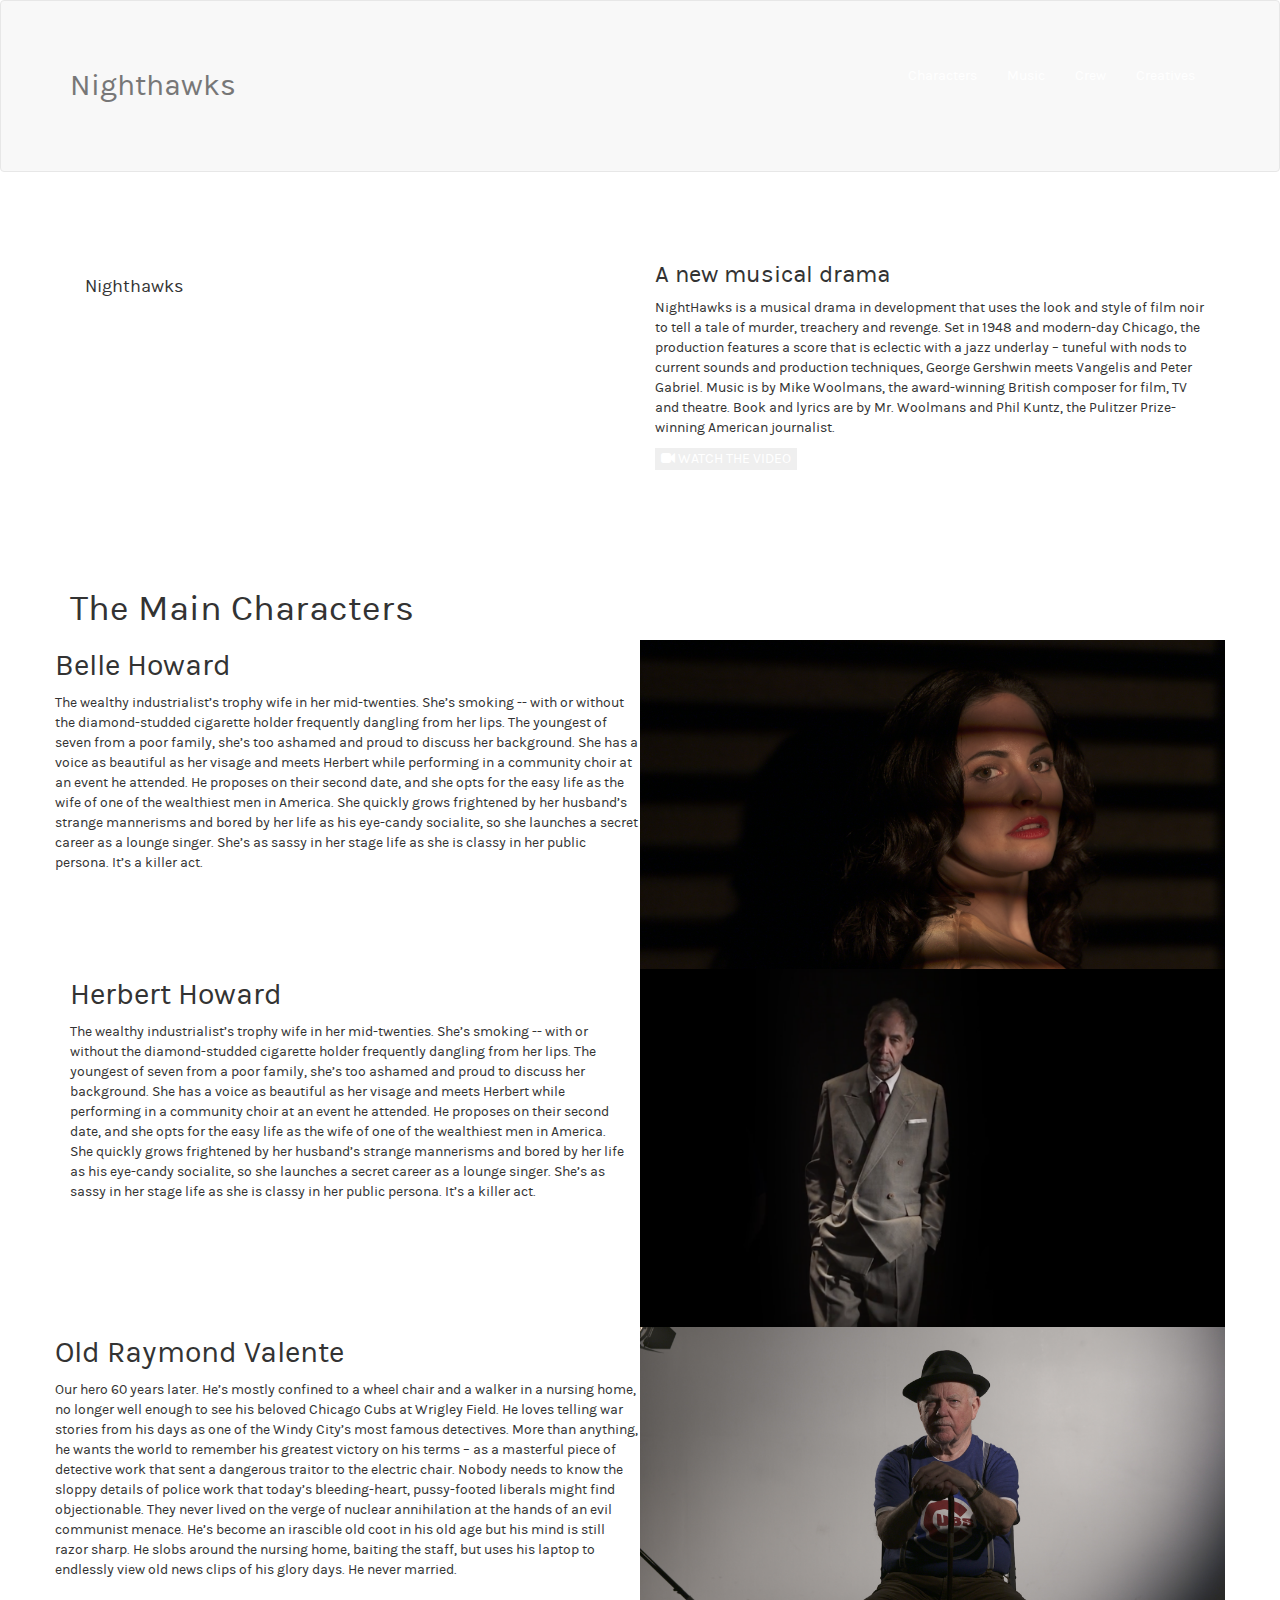
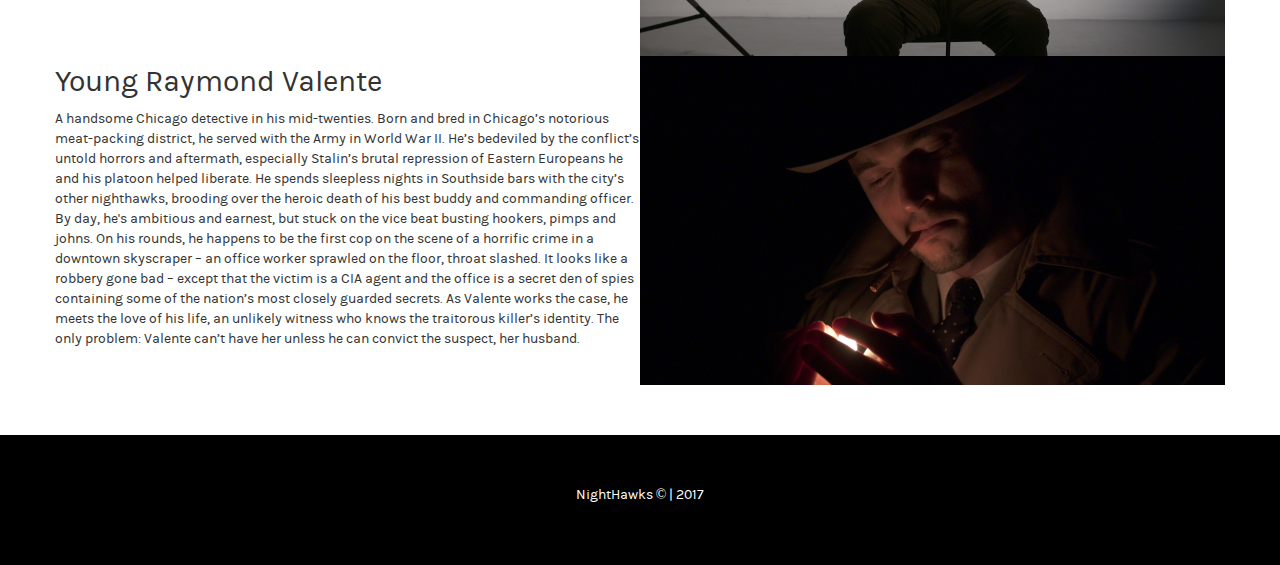
==== creatives.html @ 0ab917a0 "Added creatives and deleted gallery page" ====
<!DOCTYPE html>
<html lang="en">
<head>
	<meta charset="UTF-8">
	<title>NightHawks Musical</title>

	<!-- Custom CSS -->
	<link rel="stylesheet" href="css/style.css">
	
	<!-- FONTS -->
	<link rel="stylesheet" href="fonts/fonts.css">
	
	<!-- FONT AWESOME ICONS -->
	<link rel="stylesheet" href="fonts/font-awesome/css/font-awesome.min.css">

	<!-- BOOTSTRAP CSS -->
	<link rel="stylesheet" href="css/bootstrap.min.css">

</head>
<body id="creatives"> 

<!-- NAV
================================================== -->
<nav class="navbar navbar-default">
  <div class="container">
    <!-- Brand and toggle get grouped for better mobile display -->
    <div class="navbar-header">
      <button type="button" class="navbar-toggle collapsed" data-toggle="collapse" data-target="#bs-example-navbar-collapse-1" aria-expanded="false">
        <span class="sr-only">Toggle navigation</span>
        <span class="icon-bar"></span>
        <span class="icon-bar"></span>
        <span class="icon-bar"></span>
      </button>
      <h4 class="navbar-brand">Nighthawks</h4>
    </div>

    <!-- Collect the nav links, forms, and other content for toggling -->
    <div class="collapse navbar-collapse" id="bs-example-navbar-collapse-1">
		<ul class="nav navbar-nav navbar-right">
	        <li><a href="#characters">Characters</a></li>
	        <li><a href="#music">Music</a></li>
	        <li><a href="#crew">Crew</a></li>
	        <li><a href="#crew">Creatives</a></li>
		</ul>
    </div><!-- /.navbar-collapse -->
  </div><!-- /.container-fluid -->
</nav><!-- /.nav -->

<!-- DESCRIPTION OF MUSICAL
================================================== -->
<div id="musical-story">
	<div class="container clearfix">
		<div class="row">
			<div class="col-sm-6">
				<h1 class="navbar-brand big">Nighthawks</h1>
			</div><!-- col-sm-6 -->
			<div class="col-sm-6">
				<div class="description">
					<h3>A new musical drama</h3>
					<p>NightHawks is a musical drama in development that uses the look and style of film noir to tell a tale of murder, treachery and revenge. Set in 1948 and modern-day Chicago, the production features a score that is eclectic with a jazz underlay – tuneful with nods to current sounds and production techniques, George Gershwin meets Vangelis and Peter Gabriel. Music is by Mike Woolmans, the award-winning British composer for film, TV and theatre. Book and lyrics are by Mr. Woolmans and Phil Kuntz, the Pulitzer Prize-winning American journalist.</p>
					<button><a href="#" data-toggle="modal" data-target="#demo" class="button-outline"><i class="fa fa-video-camera"></i></span> WATCH THE VIDEO</a></button>
				</div>
			</div><!-- col-sm-6 -->
		</div><!-- row -->
	</div><!-- container -->
</div>

<!-- CHARACTERS
================================================== -->

<div id="characters">
	<div class="container">
		<div class="row">
			<div class="col-md-12">
				<h1>The Main Characters</h1>
			</div>
		</div>
		<!-- feature -->
		<div class="row feature">
			<div class="col-md-6 info no-padding">
				<h4>Belle Howard</h4>
				<p>The wealthy industrialist’s trophy wife in her mid-twenties. She’s smoking -- with or without the diamond-studded cigarette holder frequently dangling from her lips. The youngest of seven from a poor family, she’s too ashamed and proud to discuss her background. She has a voice as beautiful as her visage and meets Herbert while performing in a community choir at an event he attended. He proposes on their second date, and she opts for the easy life as the wife of one of the wealthiest men in America. She quickly grows frightened by her husband’s strange mannerisms and bored by her life as his eye-candy socialite, so she launches a secret career as a lounge singer. She’s as sassy in her stage life as she is classy in her public persona. It’s a killer act.</p>
			</div>
			<div class="col-md-6 image no-padding">
				<img src="img/1-character.png" class="img-responsive styled" title="Not Just an Intranet but a Digital Workspace" alt="Digital Workspace" />
			</div>
		</div>
		<!-- feature end -->
		<!-- feature -->
		<div class="row feature backwards no-padding">
			<div class="col-md-6 info">
				<h4>Herbert Howard</h4>
				<p>The wealthy industrialist’s trophy wife in her mid-twenties. She’s smoking -- with or without the diamond-studded cigarette holder frequently dangling from her lips. The youngest of seven from a poor family, she’s too ashamed and proud to discuss her background. She has a voice as beautiful as her visage and meets Herbert while performing in a community choir at an event he attended. He proposes on their second date, and she opts for the easy life as the wife of one of the wealthiest men in America. She quickly grows frightened by her husband’s strange mannerisms and bored by her life as his eye-candy socialite, so she launches a secret career as a lounge singer. She’s as sassy in her stage life as she is classy in her public persona. It’s a killer act.</p>
			</div>
			<div class="col-md-6 image no-padding">
				<img src="img/2-character.png" class="img-responsive styled" title="ranular Permissions and Personalization" alt="Permissions" />
			</div>
		</div>
		<!-- feature end -->
		<!-- feature -->
		<div class="row feature">
			<div class="col-md-6 info no-padding">
				<h4>Old Raymond Valente</h4>
				<p>Our hero 60 years later. He’s mostly confined to a wheel chair and a walker in a nursing home, no longer well enough to see his beloved Chicago Cubs at Wrigley Field. He loves telling war stories from his days as one of the Windy City’s most famous detectives. More than anything, he wants the world to remember his greatest victory on his terms – as a masterful piece of detective work that sent a dangerous traitor to the electric chair. Nobody needs to know the sloppy details of police work that today’s bleeding-heart, pussy-footed liberals might find objectionable. They never lived on the verge of nuclear annihilation at the hands of an evil communist menace. He’s become an irascible old coot in his old age but his mind is still razor sharp. He slobs around the nursing home, baiting the staff, but uses his laptop to endlessly view old news clips of his glory days. He never married.</p>
			</div>
			<div class="col-md-6 image no-padding">
				<img src="img/3-character.png" class="img-responsive" title="End-to-End Support and Services" alt="Support and Services" />
			</div>
		</div>
		<!-- feature end -->
		<!-- feature -->
		<div class="row feature backwards">
			<div class="col-md-6 info no-padding">
				<h4>Young Raymond Valente</h4>
				<p>A handsome Chicago detective in his mid-twenties. Born and bred in Chicago’s notorious meat-packing district, he served with the Army in World War II. He’s bedeviled by the conflict’s untold horrors and aftermath, especially Stalin’s brutal repression of Eastern Europeans he and his platoon helped liberate. He spends sleepless nights in Southside bars with the city’s other nighthawks, brooding over the heroic death of his best buddy and commanding officer. By day, he's ambitious and earnest, but stuck on the vice beat busting hookers, pimps and johns. On his rounds, he happens to be the first cop on the scene of a horrific crime in a downtown skyscraper – an office worker sprawled on the floor, throat slashed. It looks like a robbery gone bad – except that the victim is a CIA agent and the office is a secret den of spies containing some of the nation’s most closely guarded secrets. As Valente works the case, he meets the love of his life, an unlikely witness who knows the traitorous killer’s identity. The only problem: Valente can’t have her unless he can convict the suspect, her husband.</p>
			</div>
			<div class="col-md-6 image no-padding">
				<img src="img/4-character.png" class="img-responsive" title="End-to-End Support and Services" alt="Support and Services" />
			</div>
		</div>
		<!-- feature end -->
		<!-- Video -->
		<div class="modal fade" id="demo">
		  	<div class="modal-dialog video-modal-dialog">
		    	<div class="modal-content video-modal-content">
		      		<!-- 16:9 aspect ratio -->
					<div class="embed-responsive embed-responsive-16by9">
					 	<iframe class="embed-responsive-item" width="853" height="480" src="https://www.youtube.com/embed/QBzocWdY0V0?rel=0&amp;showinfo=0" frameborder="0" allowfullscreen></iframe>
					</div>
		    	</div>
		 	 </div>
		</div>
		<!-- /Video Ends -->
	</div>
</div>

<!-- FOOTER
================================================== -->
<div id="footer">
	<div class="container center">
		<div class="row">
			<div class="col-sm-12">
				<p>NightHawks © | 2017</p>
			</div><!-- col-sm-12 -->
		</div><!-- row -->
	</div><!-- container -->
</div><!-- footer -->
	
</body>
	<!-- JS AFTER BODY -->
	<!-- LIBRARIES -->
	<script src="js/jquery-3.1.1.min.js"></script>
	<script src="js/bootstrap.min.js"></script>

	<script charset='ISO-8859-1' src='https://fast.wistia.com/assets/external/E-v1.js'></script>
	<script charset='ISO-8859-1' src='https://fast.wistia.com/labs/crop-fill/plugin.js'></script>

	<!-- SMOOTH SCROLLING -->
	<script src="js/smooth-scrolling.js"></script>

	
	<script src="js/script.js"></script>

</html>
---- css/style.css ----
/****************** GENERAL *************/

body {
    font-family: karlaregular !important;
}

.container {
    margin: 0;
    padding:50px 0;
}

.btn-red {
	color: #fff;
    background-color: crimson;
}

.center {
    text-align:center;
}

.no-padding {
    padding-left:0 !important;
    padding-right:0 !important;
}

a {
    color:white !important;
}

button {
    border:0;
}

h4 {
    font-size: 30px !important;
}

/****************** HOMEPAGE *************/


/* Header */

#home .navbar {
	margin-bottom:0px;
	/*background:black;*/
	background: black;
	border:0;
    z-index: 1;
    min-height:70px;
    border-bottom: 1px solid;
    width:100%;
}

#home .navbar-default .container {
	margin:0 auto;
    padding: 0 15px;
}

#home .navbar-brand {
    color: white;
    padding: 15px 0 !important; 
    font-family: baskerville !important;
}

#home .navbar-nav>li>a { 
	line-height:40px;
    font-size: 16px;
    color: white;
}

#home .video-background video {
    width: 100%;
    display: block;
}

@media screen and (max-width:1110px) {
    #home .video-background video {

    }
}

/*Creatives*/




/****************** MUSICAL STORY *************/

#home div#musical-story {
    position: relative;
    background: url('../img/header-brackground.jpg');
    overflow: hidden;
    height:800px;
}

/*#home div#musical-description:before {
	content: ' ';
    display: block;
    position: absolute;
    left: 0;
    top: 0;
    width: 100%;
    height: 100%;
    z-index: 1;
    opacity: 0.6;
    background:url('../img/background-story.png');
    background-repeat: no-repeat;
    background-position: 50% 0;
    -ms-background-size: cover;
    -o-background-size: cover;
    -moz-background-size: cover;
    -webkit-background-size: cover;
    background-size: cover;
}*/

#home div#musical-story .navbar-brand.big {
    font-size: 100px;
    margin-top: 300px;
}

#home div#musical-story .description {
    background: rgba(0,0,0,0.6);
    padding: 50px;
    margin-top: 50px;
}

#home div#musical-story p {
    font-size: 20px;
    margin-bottom: 30px;
}

#home div#musical-story h3 {
    font-size: 37px;
    margin-bottom: 25px;
}

#home div#musical-story h3, #home div#musical-story p, #home div#musical-story button  {
	color: #FFF;
    position: relative;
    z-index: 3;
}

#home div#musical-story button {
    background:white;
    padding:10px 20px;
    color:white;
}

#home div#musical-story button {
   background:#f92a2a;
}


/*
VIDEO RESPONSIVE
*/

.video-container {
    position:relative;
    padding-bottom:56.25%;
    padding-top:30px;
    height:0;
    overflow:hidden;
}

.video-container iframe, .video-container object, .video-container embed {
    position:absolute;
    top:0;
    left:0;
    width:100%;
    height:100%;
}

.modal.in .modal-dialog {
    -webkit-transform: translate(0, 150px);
    -ms-transform: translate(0, 150px);
    -o-transform: translate(0, 150px);
    transform: translate(0, 150px);
}

/****************** CHARACTERS *************/

#home div#characters {
    background: white;
}    

#home div#characters h1, #home div#characters h4 {
    font-family: true_crimesregular, non-serif;
}

#home div#characters h1 {
    font-weight: bold;
    font-size:80px;
}

#home #characters .feature .info {
    padding-left: 40px;
    margin-top: 40px;
}

#home #characters .feature .info p {
    color: #6C7279;
    font-size: 14px;
    margin-top: 20px;
    line-height: 24px;
    width: 83%;
    font-weight: 400;
}

#home #characters .feature .image img {
    height: 420px;
    object-fit: cover;
}

@media (min-width: 992px) {
    #home #characters .feature.backwards .info {
        float:right;
    }
}

/****************** VIDEO CONFIGS *************/

video::-webkit-media-controls {
  display: none;
}

/* Could Use thise as well for Individual Controls */
video::-webkit-media-controls-play-button {}

video::-webkit-media-controls-volume-slider {}

video::-webkit-media-controls-mute-button {}

video::-webkit-media-controls-timeline {}

video::-webkit-media-controls-current-time-display {}

/****************** FOOTER *************/

#footer {
    background: black;
    color: white;
}
---- fonts/fonts.css ----
/* Generated by Font Squirrel (https://www.fontsquirrel.com) on February 13, 2017 */
/******************************** BASKERVILLE FONT ********************************/

@font-face {
    font-family: 'libre_baskervillebold';
    src: url('Baskerville/librebaskerville-bold-webfont.woff2') format('woff2'),
         url('Baskerville/librebaskerville-bold-webfont.woff') format('woff');
    font-weight: normal;
    font-style: normal;
}

@font-face {
    font-family: 'libre_baskervilleitalic';
    src: url('Baskerville/librebaskerville-italic-webfont.woff2') format('woff2'),
         url('Baskerville/librebaskerville-italic-webfont.woff') format('woff');
    font-weight: normal;
    font-style: normal;
}

@font-face {
    font-family: 'libre_baskervilleregular';
    src: url('Baskerville/librebaskerville-regular-webfont.woff2') format('woff2'),
         url('Baskerville/librebaskerville-regular-webfont.woff') format('woff');
    font-weight: normal;
    font-style: normal;
}

/******************************** KARLA FONT ***************************************/

@font-face {
    font-family: 'karlabold';
    src: url('karla/karla-bold-webfont.woff2') format('woff2'),
         url('karla/karla-bold-webfont.woff') format('woff');
    font-weight: normal;
    font-style: normal;
}

@font-face {
    font-family: 'karlabolditalic';
    src: url('karla/karla-bolditalic-webfont.woff2') format('woff2'),
         url('karla/karla-bolditalic-webfont.woff') format('woff');
    font-weight: normal;
    font-style: normal;
}

@font-face {
    font-family: 'karlaitalic';
    src: url('karla/karla-italic-webfont.woff2') format('woff2'),
         url('karla/karla-italic-webfont.woff') format('woff');
    font-weight: normal;
    font-style: normal;
}

@font-face {
    font-family: 'karlaregular';
    src: url('karla/karla-regular-webfont.woff2') format('woff2'),
         url('karla/karla-regular-webfont.woff') format('woff');
    font-weight: normal;
    font-style: normal;
}

/******************************** TRUE CRIMES FONT ***************************************/

@font-face {
    font-family: 'true_crimesregular';
    src: url('true-crimes/true-crimes-webfont.woff2') format('woff2'),
         url('true-crimes/true-crimes-webfont.woff') format('woff');
    font-weight: normal;
    font-style: normal;

}
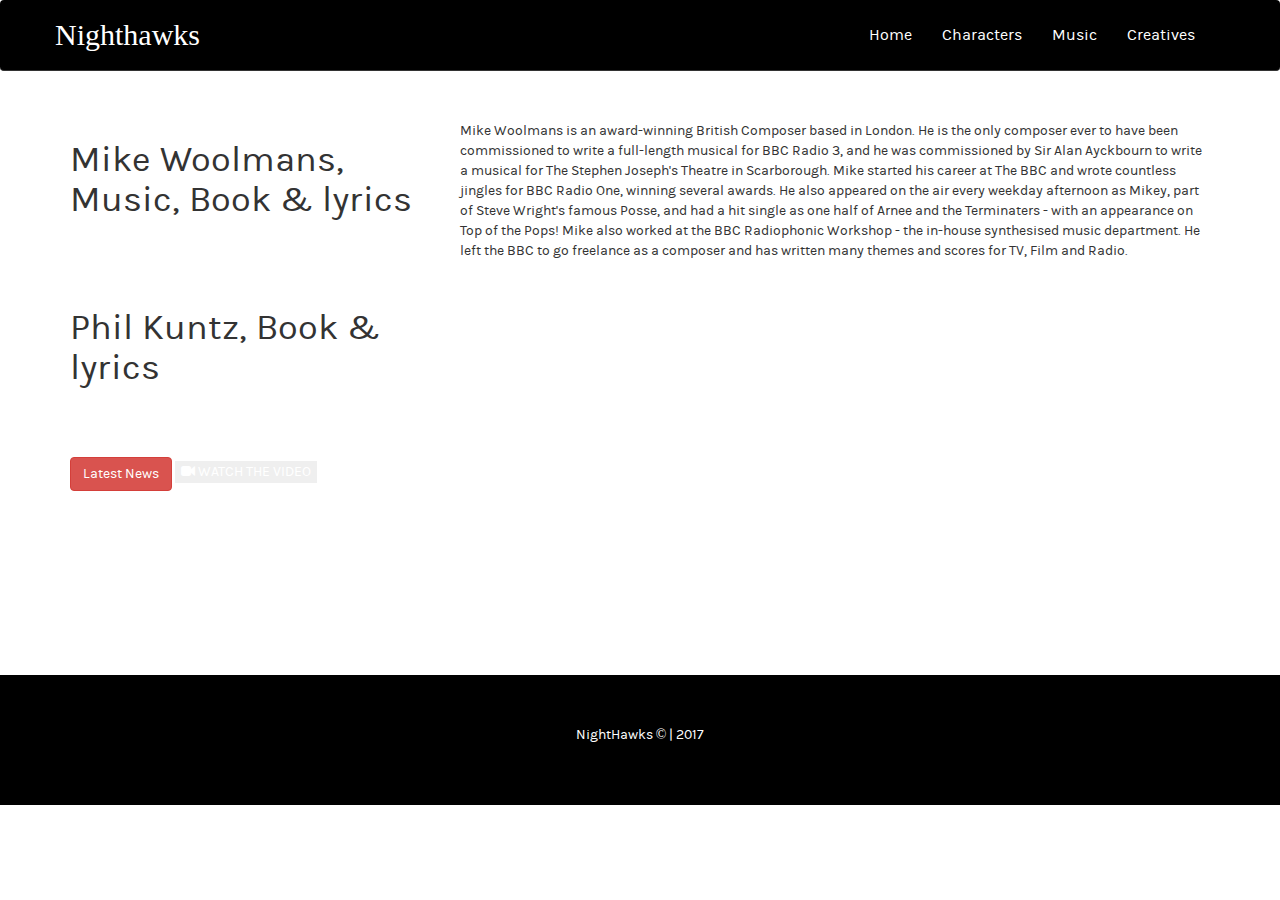
==== commit c7e194f7: "Creatives page added" ====
--- a/creatives.html
+++ b/creatives.html
@@ -37,87 +37,44 @@
     <!-- Collect the nav links, forms, and other content for toggling -->
     <div class="collapse navbar-collapse" id="bs-example-navbar-collapse-1">
 		<ul class="nav navbar-nav navbar-right">
+	        <li><a href="index.html">Home</a></li>
 	        <li><a href="#characters">Characters</a></li>
-	        <li><a href="#music">Music</a></li>
-	        <li><a href="#crew">Crew</a></li>
-	        <li><a href="#crew">Creatives</a></li>
+	        <li><a href="music.html">Music</a></li>
+	        <li><a href="creatives.html">Creatives</a></li>
 		</ul>
     </div><!-- /.navbar-collapse -->
   </div><!-- /.container-fluid -->
 </nav><!-- /.nav -->
 
-<!-- DESCRIPTION OF MUSICAL
+<!-- DESCRIPTION OF CREATIVE PRODUCERS
 ================================================== -->
-<div id="musical-story">
-	<div class="container clearfix">
-		<div class="row">
-			<div class="col-sm-6">
-				<h1 class="navbar-brand big">Nighthawks</h1>
-			</div><!-- col-sm-6 -->
-			<div class="col-sm-6">
-				<div class="description">
-					<h3>A new musical drama</h3>
-					<p>NightHawks is a musical drama in development that uses the look and style of film noir to tell a tale of murder, treachery and revenge. Set in 1948 and modern-day Chicago, the production features a score that is eclectic with a jazz underlay – tuneful with nods to current sounds and production techniques, George Gershwin meets Vangelis and Peter Gabriel. Music is by Mike Woolmans, the award-winning British composer for film, TV and theatre. Book and lyrics are by Mr. Woolmans and Phil Kuntz, the Pulitzer Prize-winning American journalist.</p>
-					<button><a href="#" data-toggle="modal" data-target="#demo" class="button-outline"><i class="fa fa-video-camera"></i></span> WATCH THE VIDEO</a></button>
-				</div>
-			</div><!-- col-sm-6 -->
-		</div><!-- row -->
-	</div><!-- container -->
-</div>
 
+<div class="container">
+    <div class="row creatives">
+        <div class="col-md-4">
+           <h1>Mike Woolmans, Music, Book & lyrics</h1> 
+        </div>
+        <div class="col-md-8">
+            Mike Woolmans is an award-winning British Composer based in London. He is the only composer ever to have been commissioned to write a full-length musical for BBC Radio 3, and he was commissioned by Sir Alan Ayckbourn to write a musical for The Stephen Joseph's Theatre in Scarborough. Mike started his career at The BBC and wrote countless jingles for BBC Radio One, winning several awards. He also appeared on the air every weekday afternoon as Mikey, part of Steve Wright's famous Posse, and had a hit single as one half of Arnee and the Terminaters - with an appearance on Top of the Pops! Mike also worked at the BBC Radiophonic Workshop - the in-house synthesised music department. He left the BBC to go freelance as a composer and has written many themes and scores for TV, Film and Radio.
+        </div>
+        <div class="col-md-4">
+           <h1>Phil Kuntz, Book & lyrics</h1> 
+        </div>
+        <div class="col-md-8">
+            
+        </div>
+        <div class="col-md-4">
+            <a class="btn btn-danger" href="#" role="button">Latest News</a>
+            <button><a href="#" data-toggle="modal" data-target="#demo" class="button-outline"><i class="fa fa-video-camera"></i></span> WATCH THE VIDEO</a></button>
+        </div>
+    </div>
+</div>				
+					
+					
 <!-- CHARACTERS
 ================================================== -->
 
-<div id="characters">
-	<div class="container">
-		<div class="row">
-			<div class="col-md-12">
-				<h1>The Main Characters</h1>
-			</div>
-		</div>
-		<!-- feature -->
-		<div class="row feature">
-			<div class="col-md-6 info no-padding">
-				<h4>Belle Howard</h4>
-				<p>The wealthy industrialist’s trophy wife in her mid-twenties. She’s smoking -- with or without the diamond-studded cigarette holder frequently dangling from her lips. The youngest of seven from a poor family, she’s too ashamed and proud to discuss her background. She has a voice as beautiful as her visage and meets Herbert while performing in a community choir at an event he attended. He proposes on their second date, and she opts for the easy life as the wife of one of the wealthiest men in America. She quickly grows frightened by her husband’s strange mannerisms and bored by her life as his eye-candy socialite, so she launches a secret career as a lounge singer. She’s as sassy in her stage life as she is classy in her public persona. It’s a killer act.</p>
-			</div>
-			<div class="col-md-6 image no-padding">
-				<img src="img/1-character.png" class="img-responsive styled" title="Not Just an Intranet but a Digital Workspace" alt="Digital Workspace" />
-			</div>
-		</div>
-		<!-- feature end -->
-		<!-- feature -->
-		<div class="row feature backwards no-padding">
-			<div class="col-md-6 info">
-				<h4>Herbert Howard</h4>
-				<p>The wealthy industrialist’s trophy wife in her mid-twenties. She’s smoking -- with or without the diamond-studded cigarette holder frequently dangling from her lips. The youngest of seven from a poor family, she’s too ashamed and proud to discuss her background. She has a voice as beautiful as her visage and meets Herbert while performing in a community choir at an event he attended. He proposes on their second date, and she opts for the easy life as the wife of one of the wealthiest men in America. She quickly grows frightened by her husband’s strange mannerisms and bored by her life as his eye-candy socialite, so she launches a secret career as a lounge singer. She’s as sassy in her stage life as she is classy in her public persona. It’s a killer act.</p>
-			</div>
-			<div class="col-md-6 image no-padding">
-				<img src="img/2-character.png" class="img-responsive styled" title="ranular Permissions and Personalization" alt="Permissions" />
-			</div>
-		</div>
-		<!-- feature end -->
-		<!-- feature -->
-		<div class="row feature">
-			<div class="col-md-6 info no-padding">
-				<h4>Old Raymond Valente</h4>
-				<p>Our hero 60 years later. He’s mostly confined to a wheel chair and a walker in a nursing home, no longer well enough to see his beloved Chicago Cubs at Wrigley Field. He loves telling war stories from his days as one of the Windy City’s most famous detectives. More than anything, he wants the world to remember his greatest victory on his terms – as a masterful piece of detective work that sent a dangerous traitor to the electric chair. Nobody needs to know the sloppy details of police work that today’s bleeding-heart, pussy-footed liberals might find objectionable. They never lived on the verge of nuclear annihilation at the hands of an evil communist menace. He’s become an irascible old coot in his old age but his mind is still razor sharp. He slobs around the nursing home, baiting the staff, but uses his laptop to endlessly view old news clips of his glory days. He never married.</p>
-			</div>
-			<div class="col-md-6 image no-padding">
-				<img src="img/3-character.png" class="img-responsive" title="End-to-End Support and Services" alt="Support and Services" />
-			</div>
-		</div>
-		<!-- feature end -->
-		<!-- feature -->
-		<div class="row feature backwards">
-			<div class="col-md-6 info no-padding">
-				<h4>Young Raymond Valente</h4>
-				<p>A handsome Chicago detective in his mid-twenties. Born and bred in Chicago’s notorious meat-packing district, he served with the Army in World War II. He’s bedeviled by the conflict’s untold horrors and aftermath, especially Stalin’s brutal repression of Eastern Europeans he and his platoon helped liberate. He spends sleepless nights in Southside bars with the city’s other nighthawks, brooding over the heroic death of his best buddy and commanding officer. By day, he's ambitious and earnest, but stuck on the vice beat busting hookers, pimps and johns. On his rounds, he happens to be the first cop on the scene of a horrific crime in a downtown skyscraper – an office worker sprawled on the floor, throat slashed. It looks like a robbery gone bad – except that the victim is a CIA agent and the office is a secret den of spies containing some of the nation’s most closely guarded secrets. As Valente works the case, he meets the love of his life, an unlikely witness who knows the traitorous killer’s identity. The only problem: Valente can’t have her unless he can convict the suspect, her husband.</p>
-			</div>
-			<div class="col-md-6 image no-padding">
-				<img src="img/4-character.png" class="img-responsive" title="End-to-End Support and Services" alt="Support and Services" />
-			</div>
-		</div>
+
 		<!-- feature end -->
 		<!-- Video -->
 		<div class="modal fade" id="demo">
--- a/css/style.css
+++ b/css/style.css
@@ -82,7 +82,42 @@
 /*Creatives*/
 
 
-
+#creatives .navbar {
+	margin-bottom:0px;
+	/*background:black;*/
+	background: black;
+	border:0;
+    z-index: 1;
+    min-height:70px;
+    border-bottom: 1px solid;
+    width:100%;
+}
+
+#creatives .navbar-default .container {
+	margin:0 auto;
+    padding: 0 15px;
+}
+
+#creatives .navbar-brand {
+    color: white;
+    padding: 15px 0 !important; 
+    font-family: baskerville !important;
+}
+
+#creatives .navbar-nav>li>a { 
+	line-height:40px;
+    font-size: 16px;
+    color: white;
+}
+
+#creatives .video-background video {
+    width: 100%;
+    display: block;
+}
+
+.creatives div {
+    height: 12em;
+}
 
 /****************** MUSICAL STORY *************/
 
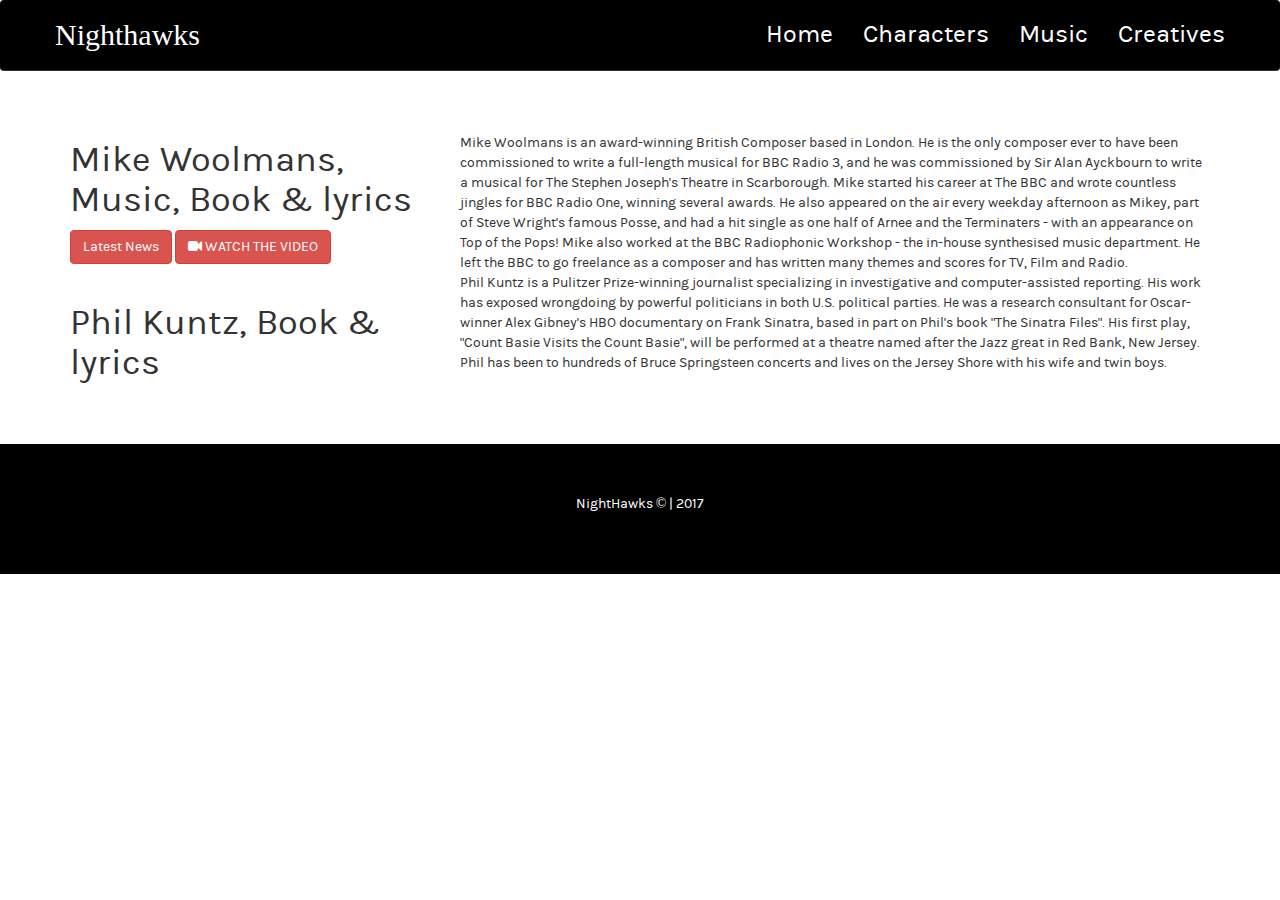
==== commit 466bb0ec: "Creatives updated+Nav changed" ====
--- a/creatives.html
+++ b/creatives.html
@@ -22,50 +22,44 @@
 <!-- NAV
 ================================================== -->
 <nav class="navbar navbar-default">
-  <div class="container">
-    <!-- Brand and toggle get grouped for better mobile display -->
-    <div class="navbar-header">
-      <button type="button" class="navbar-toggle collapsed" data-toggle="collapse" data-target="#bs-example-navbar-collapse-1" aria-expanded="false">
-        <span class="sr-only">Toggle navigation</span>
-        <span class="icon-bar"></span>
-        <span class="icon-bar"></span>
-        <span class="icon-bar"></span>
-      </button>
-      <h4 class="navbar-brand">Nighthawks</h4>
-    </div>
-
-    <!-- Collect the nav links, forms, and other content for toggling -->
-    <div class="collapse navbar-collapse" id="bs-example-navbar-collapse-1">
-		<ul class="nav navbar-nav navbar-right">
+    <div class="container">
+      <div class="row"> 
+        <div class="navbar-header col-sm-3">
+            <h4 class="navbar-brand">Nighthawks</h4>
+        </div>
+        <div col-sm-7>
+            <ul class="nav navbar-nav navbar-right">
 	        <li><a href="index.html">Home</a></li>
 	        <li><a href="#characters">Characters</a></li>
 	        <li><a href="music.html">Music</a></li>
 	        <li><a href="creatives.html">Creatives</a></li>
 		</ul>
-    </div><!-- /.navbar-collapse -->
-  </div><!-- /.container-fluid -->
-</nav><!-- /.nav -->
+        </div>
+      </div>     
+    </div>
+</nav>
 
 <!-- DESCRIPTION OF CREATIVE PRODUCERS
 ================================================== -->
 
 <div class="container">
     <div class="row creatives">
-        <div class="col-md-4">
-           <h1>Mike Woolmans, Music, Book & lyrics</h1> 
+        <div class="col-md-4 creative-title">
+           <h1>Mike Woolmans, Music, Book & lyrics</h1>
+           <a class="btn btn-danger" href="#" role="button">Latest News</a>
+           <a href="#" data-toggle="modal" data-target="#demo" class="btn btn-danger"><i class="fa fa-video-camera"></i></span> WATCH THE VIDEO</a> 
         </div>
-        <div class="col-md-8">
+        <div class="col-md-8 creative-description">
             Mike Woolmans is an award-winning British Composer based in London. He is the only composer ever to have been commissioned to write a full-length musical for BBC Radio 3, and he was commissioned by Sir Alan Ayckbourn to write a musical for The Stephen Joseph's Theatre in Scarborough. Mike started his career at The BBC and wrote countless jingles for BBC Radio One, winning several awards. He also appeared on the air every weekday afternoon as Mikey, part of Steve Wright's famous Posse, and had a hit single as one half of Arnee and the Terminaters - with an appearance on Top of the Pops! Mike also worked at the BBC Radiophonic Workshop - the in-house synthesised music department. He left the BBC to go freelance as a composer and has written many themes and scores for TV, Film and Radio.
         </div>
-        <div class="col-md-4">
+        <div class="col-md-4 creative-title creative-description">
            <h1>Phil Kuntz, Book & lyrics</h1> 
         </div>
         <div class="col-md-8">
-            
+           Phil Kuntz is a Pulitzer Prize-winning journalist specializing in investigative and computer-assisted reporting. His work has exposed wrongdoing by powerful politicians in both U.S. political parties. He was a research consultant for Oscar-winner Alex Gibney's HBO documentary on Frank Sinatra, based in part on Phil's book "The Sinatra Files". His first play, "Count Basie Visits the Count Basie", will be performed at a theatre named after the Jazz great in Red Bank, New Jersey. Phil has been to hundreds of Bruce Springsteen concerts and lives on the Jersey Shore with his wife and twin boys. 
         </div>
         <div class="col-md-4">
-            <a class="btn btn-danger" href="#" role="button">Latest News</a>
-            <button><a href="#" data-toggle="modal" data-target="#demo" class="button-outline"><i class="fa fa-video-camera"></i></span> WATCH THE VIDEO</a></button>
+            
         </div>
     </div>
 </div>				
--- a/css/style.css
+++ b/css/style.css
@@ -36,7 +36,6 @@
 }
 
 /****************** HOMEPAGE *************/
-
 
 /* Header */
 
@@ -73,12 +72,6 @@
     display: block;
 }
 
-@media screen and (max-width:1110px) {
-    #home .video-background video {
-
-    }
-}
-
 /*Creatives*/
 
 
@@ -104,10 +97,20 @@
     font-family: baskerville !important;
 }
 
+
+#creatives .navbar-nav>li {
+    display: inline-block;
+}
+
 #creatives .navbar-nav>li>a { 
 	line-height:40px;
-    font-size: 16px;
-    color: white;
+    font-size: 25px;
+    color: white;
+    
+}
+
+#creatives .navbar-nav>li>a:hover {
+    text-decoration: underline !important;
 }
 
 #creatives .video-background video {
@@ -115,10 +118,13 @@
     display: block;
 }
 
-.creatives div {
-    height: 12em;
-}
-
+.creative-title {
+    
+}
+
+.creative-description {
+    padding-top: 1%;
+}
 /****************** MUSICAL STORY *************/
 
 #home div#musical-story {
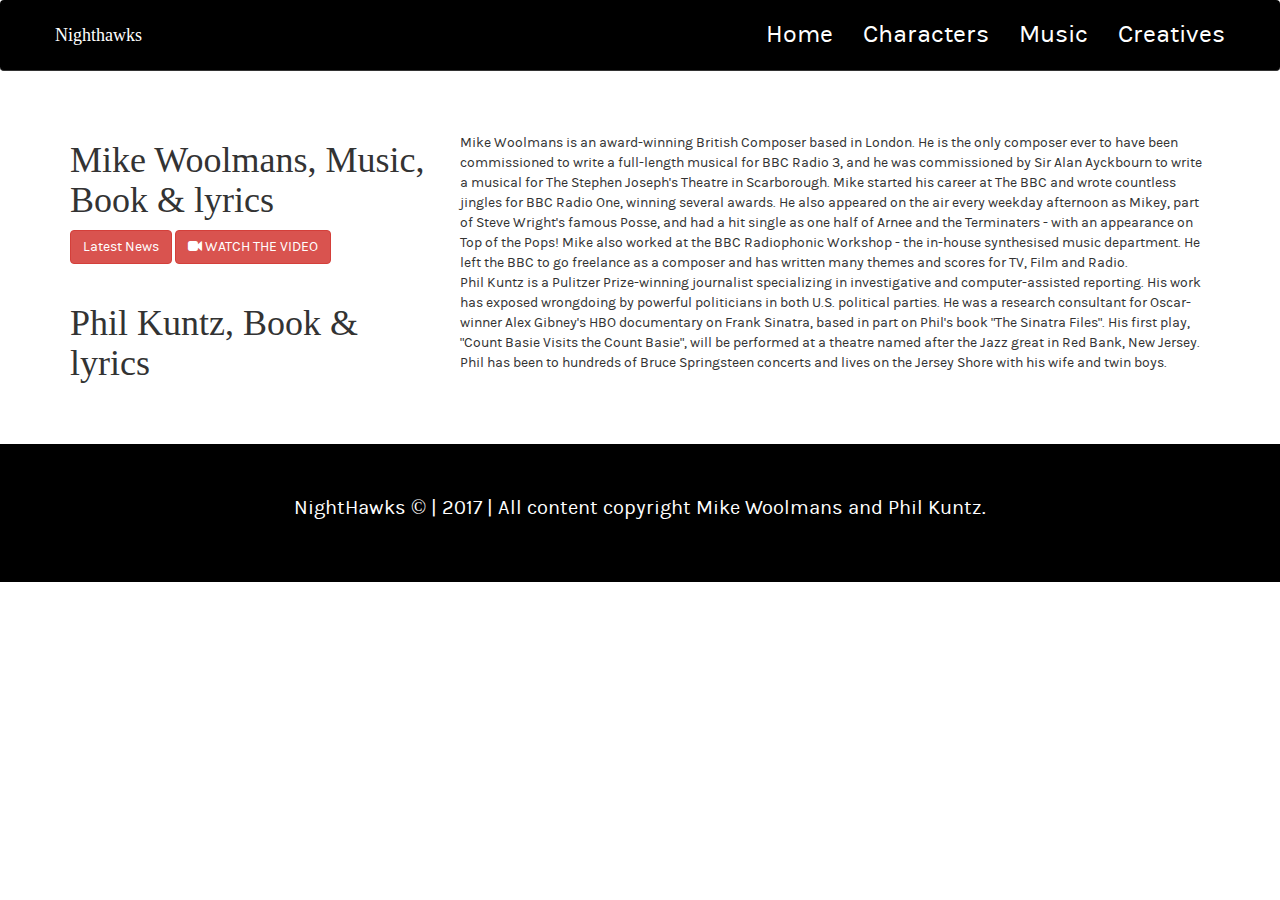
==== commit f4a206e9: "Bg images added/Media Query added/" ====
--- a/creatives.html
+++ b/creatives.html
@@ -61,7 +61,7 @@
         <div class="col-md-4">
             
         </div>
-    </div>
+        
 </div>				
 					
 					
@@ -91,7 +91,7 @@
 	<div class="container center">
 		<div class="row">
 			<div class="col-sm-12">
-				<p>NightHawks © | 2017</p>
+				<p>NightHawks © | 2017 | All content copyright Mike Woolmans and Phil Kuntz. </p>
 			</div><!-- col-sm-12 -->
 		</div><!-- row -->
 	</div><!-- container -->
--- a/css/style.css
+++ b/css/style.css
@@ -2,6 +2,11 @@
 
 body {
     font-family: karlaregular !important;
+}
+
+h1, h2, h3 {
+    font-family: baskerville !important;
+    
 }
 
 .container {
@@ -24,15 +29,20 @@
 }
 
 a {
-    color:white !important;
+    color:white;
 }
 
 button {
     border:0;
 }
 
-h4 {
-    font-size: 30px !important;
+a, a:focus, a:hover, button, button:hover, button:focus {
+    outline-offset: 0 !important; 
+    outline:0 !important;
+}
+
+p {
+    font-size:20px;
 }
 
 /****************** HOMEPAGE *************/
@@ -40,14 +50,18 @@
 /* Header */
 
 #home .navbar {
+    /*background-image:url('../img/global/wall-nav-bg.jpg');*/
+    background-color:black;
+    background-size: cover;
 	margin-bottom:0px;
 	/*background:black;*/
-	background: black;
 	border:0;
     z-index: 1;
     min-height:70px;
     border-bottom: 1px solid;
+    border-radius: 0;
     width:100%;
+    font-family: karlaregular !important;
 }
 
 #home .navbar-default .container {
@@ -57,8 +71,8 @@
 
 #home .navbar-brand {
     color: white;
-    padding: 15px 0 !important; 
     font-family: baskerville !important;
+    font-size: 30px;
 }
 
 #home .navbar-nav>li>a { 
@@ -72,8 +86,17 @@
     display: block;
 }
 
+.collapse {
+    display:block !important;
+}
+
+@media screen and (max-width:767px) {
+    .nav > li {
+        display: inline-block !important;
+    }
+}
+
 /*Creatives*/
-
 
 #creatives .navbar {
 	margin-bottom:0px;
@@ -118,49 +141,40 @@
     display: block;
 }
 
-.creative-title {
-    
+.creatives hr {
+    border: none;
+    height: 1px;
+    background:lightgray;
+    width:100%;
 }
 
 .creative-description {
     padding-top: 1%;
 }
+
 /****************** MUSICAL STORY *************/
 
 #home div#musical-story {
     position: relative;
-    background: url('../img/header-brackground.jpg');
+    background: url('../img/ALLFOUR1copy.jpg');
     overflow: hidden;
-    height:800px;
-}
-
-/*#home div#musical-description:before {
-	content: ' ';
-    display: block;
-    position: absolute;
-    left: 0;
-    top: 0;
-    width: 100%;
-    height: 100%;
-    z-index: 1;
-    opacity: 0.6;
-    background:url('../img/background-story.png');
-    background-repeat: no-repeat;
-    background-position: 50% 0;
-    -ms-background-size: cover;
-    -o-background-size: cover;
-    -moz-background-size: cover;
-    -webkit-background-size: cover;
-    background-size: cover;
-}*/
+    height: auto;
+    font-family: karlaregular;
+}
 
 #home div#musical-story .navbar-brand.big {
-    font-size: 100px;
+    font-size: 100px !important;
     margin-top: 300px;
 }
 
+@media screen and (max-width: 1199px) {
+   #home div#musical-story .navbar-brand.big {
+        margin-top: 50px !important;
+    }
+}
+
 #home div#musical-story .description {
-    background: rgba(0,0,0,0.6);
+    background: rgba(0,0,0,1);
     padding: 50px;
     margin-top: 50px;
 }
@@ -191,6 +205,11 @@
    background:#f92a2a;
 }
 
+@media screen and (max-width: 991px) {
+   #home div#musical-story .description {
+        margin-top: 200px;
+    }
+}
 
 /*
 VIDEO RESPONSIVE
@@ -213,50 +232,145 @@
 }
 
 .modal.in .modal-dialog {
-    -webkit-transform: translate(0, 150px);
-    -ms-transform: translate(0, 150px);
-    -o-transform: translate(0, 150px);
-    transform: translate(0, 150px);
+    -webkit-transform: translate(0, 150px) !important;
+    -ms-transform: translate(0, 150px) !important;
+    -o-transform: translate(0, 150px) !important;
+    transform: translate(0, 150px) !important;
 }
 
 /****************** CHARACTERS *************/
 
-#home div#characters {
-    background: white;
+#characters {
+    background: #212121;
+    color: white;
 }    
 
-#home div#characters h1, #home div#characters h4 {
-    font-family: true_crimesregular, non-serif;
-}
-
-#home div#characters h1 {
-    font-weight: bold;
-    font-size:80px;
-}
-
-#home #characters .feature .info {
+#characters .feature .info {
+    margin-top: 40px;
+}
+
+#characters .feature .backwards.info {
     padding-left: 40px;
-    margin-top: 40px;
-}
-
-#home #characters .feature .info p {
-    color: #6C7279;
-    font-size: 14px;
+}
+
+#characters .feature .info p {
+    font-size: 20px;
     margin-top: 20px;
     line-height: 24px;
     width: 83%;
     font-weight: 400;
 }
 
-#home #characters .feature .image img {
-    height: 420px;
+#characters .feature .image img {
+    height: 600px;
     object-fit: cover;
 }
 
-@media (min-width: 992px) {
-    #home #characters .feature.backwards .info {
+@media screen and (min-width: 992px) {
+    #characters .feature.backwards .info {
         float:right;
     }
+    #characters .feature.regular .image {
+        padding-left:0;
+    }
+    #characters .feature.backwards .info {
+        padding-left:50px;
+    }
+    #characters .feature.backwards .image {
+        padding-right:0;
+    }
+    #characters .feature.backwards .info p {
+        width:100%;
+    }
+}
+
+@media screen and (max-width: 991px) {
+    #characters .feature .info p {
+        width:100%;
+    }
+    #characters .row.feature p {
+        margin:25px 0 40px 0;
+    }
+    #characters .feature .info {
+        margin-top: 60px !important;
+    }
+}
+
+/****************** MUSIC *********************/
+
+#music {
+    position: relative;
+    background: url('../img/BOGDANGUNLIGHT.jpg');
+    overflow: hidden;
+    height: auto;
+    color:white;
+    background-repeat: no-repeat;
+    background-size: cover;
+}
+
+#music .row {
+    height: 200px;
+    position:relative;
+}
+
+#music .audio {
+    height: 100px;
+}
+
+#music .audio audio {
+    position: absolute;
+    bottom: 0;
+}
+
+#music hr {
+    border-top:1px solid rgba(250,250,250, 0.5) !important;
+}
+
+@media screen and (min-width:1199px) {
+    #music .description {
+        height: 200px;
+    }
+    #music .description p {
+        position: absolute;
+        top: 50%;
+        transform: translateY(-50%);
+        padding: 0 15px;
+    }
+    #music .audio {
+        margin-top: 40px;
+    }
+}
+
+@media screen and (max-width:1199px) {
+    #music .description p {
+        margin: 30px 0;
+    }
+    #music .row {
+        height: 100%;
+    }
+}
+
+/****************** ARROW *********************/
+
+#back-to-top {
+  background: none;
+  margin: 0;
+  position: fixed;
+  bottom: 0;
+  right: 0;
+  padding: 20px !important;
+  z-index: 100;
+  display: none;
+  text-decoration: none;
+  color: #ffffff;
+  background-color: black;
+  text-align: center;
+  display:none;
+  padding: 10px 0 0 0;
+}
+ 
+#back-to-top i {
+  font-size: 60px;
 }
 
 /****************** VIDEO CONFIGS *************/
@@ -283,3 +397,16 @@
     color: white;
 }
 
+/****************** Media Queries *************/
+
+/*Small screens*/
+
+@media only screen 
+and (min-device-width : 320px) 
+and (max-device-width : 480px) { 
+
+    #home .navbar-brand {
+        font-size: 4em !important;
+    }
+    
+}